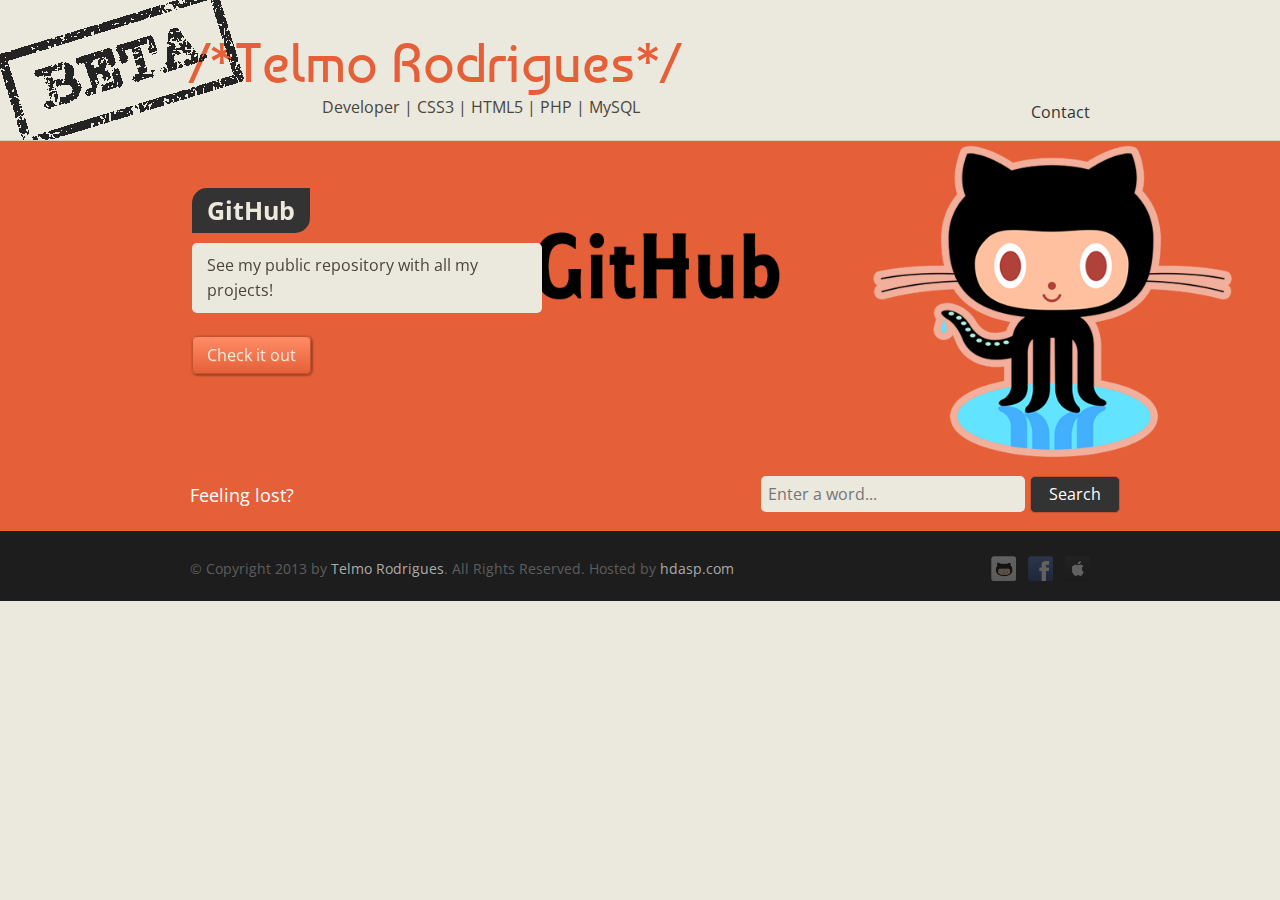
==== index.html @ 9a5e1b11 "Changed the tooptip behavior and style" ====
<!DOCTYPE HTML>
<html>
<!-- WEBSITE CREATED AND CODED BY TELMO RODRIGUES - ANY UNAUTHORIZED USE WILL BE CONSIDERED THEFT OF INTELECTUAL PROPERTY.
PLEASE RESPECT THE WORK OF THE OTHERS 
-->
    <head>
        <meta charset="UTF-8">
        <meta name="viewport" content="width=device-width, initial-scale=1.0">
        <title>Telmo R - Professional Page</title>
        <link rel="stylesheet" href="css/reset.css" type="text/css" media="screen" />
        <link rel="stylesheet" href="css/style.css" type="text/css" media="screen" />

        <link href="lightbox/css/lightbox.css" rel="stylesheet" />
        <link href='http://fonts.googleapis.com/css?family=Open+Sans|Baumans' rel='stylesheet' type='text/css'>
		
        <script src="js/modernizr.js"></script>
        <script src="js/respond.min.js"></script>
      
        <script src="http://code.jquery.com/jquery-1.7.2.min.js"></script>
        <script type="text/javascript">window.jQuery || document.write('<script type="text/javascript" src="js\/1.7.2.jquery.min"><\/script>')</script>
        
        <script src="lightbox/js/lightbox.js"></script>
        <script src="js/prefixfree.min.js"></script>
        <script src="js/jquery.slides.min.js"></script>
		<!--<script src="js/click.js"></script> -->
		<script src="js/slider.js"></script>
	
	</head>

	<body>
        <header>            
            <h1>/*Telmo Rodrigues*/</h1>
            <p>Developer | CSS3 | HTML5 | PHP | MySQL</p>

            <nav>
            	<h2 class="hidden">Our navigation</h2>
                <ul>
                     <div class="wrapper">
    <a href="javascript:void(0)">Contact</a>
    <div class="tooltip"><a href="mailto:telmo.p.rodrigues@gmail.com?subject=I would like to hire you!">Email me</a></div>
  </div>
                </ul>
            </nav>
        </header>
        <a href="changelog.txt"><img id="img" src="img/beta.gif" alt="beta"></a>
        <section class="container">
       	  <h2 class="hidden">Text</h2>
            <article id="slider_content1">
                <h3>GitHub</h3>
                <p>See my public repository with all my projects!<a href="https://github.com/Badspeed" "_parent" class="responsive_button">Check it out!</a></p>
                <a class="button" href="https://github.com/Badspeed">Check it out</a>
            </article>
            <article id="slider_content2">
                <h3>Curriculum Vitae</h3>
                <p>Check my CV<a href="cv/index.html" class="responsive_button">Click Here!</a></p>
                <a class="button" href="/cv/index.html">Click Here!</a>
            </article>
			<article id="slider_content3">
                <h3>Liked my work?</h3>
                <p>Feel free to contact me!<a href="javascript:void(0)" class="responsive_button">Click Here!</a></p>
                <a class="button" href="javascript:void(0)">Click Here!</a>
            </article>
            <div id="slides">
                <img src="img/git.fw.png" alt="github">    	
                <img src="img/cv.fw.png" alt="cv">
				<img src="img/like.fw.png" alt="cv">
            </div>
        </section>
        <section id="spacer">  
        	<h2 class="hidden">search</h2>          
            <p>Feeling lost?</p>
            <div class="search">
                <form action="#">
                    <input type="text" name="sitesearch" placeholder="Enter a word..."/>
                    <input type="submit" name="start_search" class="button" value="Search"/>
                </form>
            </div>            
        </section>
        <footer>
        	<h2 class="hidden">Our footer</h2>
            <section id="copyright">
            	<h3 class="hidden">Copyright notice</h3>
                <div class="wrapper">
                    <div class="social">
                        <a href="javascript:void(0)"><img src="img/git-icon.png" alt="GitHub" width="25"/></a>
						<a href="javascript:void(0)"><img src="img/fb-icon.png" alt="Facebook" width="25"/></a>
						<a href="javascript:void(0)"><img src="img/ios.png" alt="iOS Supported" width="25"/></a>
                    </div>
                    &copy; Copyright 2013 by <a href="javascript:void(0)">Telmo Rodrigues</a>. All Rights Reserved.
					Hosted by <a href="javascript:void(0)">hdasp.com</a>
                </div>
            </section>
		<!--
            <section class="wrapper">
            	<h3 class="hidden">Footer content</h3>
                <article class="column">
                    <h4>Supported by:</h4>
                <li><a href="javascript:void(0)">TEXT FILLER</a></li>
                </article>
                <article class="column midlist">
                    <h4>Hosted by: FlavioPereira</h4>
                    <ul>
                        <li><a href="javascript:void(0)">Fl�vioPereira</a></li>
                    </ul>
                </article>
            </section>
			-->
        </footer>
	</body>
</html>
---- css/style.css ----
.tooltip {
  background: none repeat scroll 0 0 #E56038;
    bottom: 100%;
    box-shadow: 2px 2px 6px rgba(0, 0, 0, 0.28);
    color: #FFFFFF;
    display: block;
    left: -22px;
    margin-bottom: 15px;
    opacity: 0;
    padding: 20px;
    pointer-events: none;
    position: absolute;
    transform: translateY(36px);
    transition: all 0.25s ease-out 0s;
    width: -moz-max-content;		
	cursor: pointer;
}

.wrapper .tooltip:before {
   bottom: -20px;
    content: " ";
    display: block;
    height: 55px;
    left: 0;
    position: absolute;
    width: 121%;
}  

.wrapper .tooltip:after {
border-left: 10px solid rgba(0, 0, 0, 0);
    border-right: 10px solid rgba(0, 0, 0, 0);
    border-top: 10px solid #E56038;
    bottom: -9px;
    content: " ";
    height: 0;
    left: 133px;
    margin-left: -89px;
    position: absolute;
    width: auto;
}
  
.wrapper:hover .tooltip {
  opacity: 1;
  pointer-events: auto;
  -webkit-transform: translateY(0px);
     -moz-transform: translateY(0px);
      -ms-transform: translateY(0px);
       -o-transform: translateY(0px);
          transform: translateY(0px);
}

.lte8 .wrapper .tooltip {
  display: none;
}

.lte8 .wrapper:hover .tooltip {
  display: block;
}



body
{
	border-top:0px solid #e56038;
	background:#ebe8de;
	font-family: 'Open Sans', sans-serif;
	color:#333333;
	-webkit-touch-callout: none;
	-webkit-user-select: none;
	-khtml-user-select: none;
	-moz-user-select: none;
	-ms-user-select: none;
	user-select: none;
}

input
{
	font-family: 'Open Sans', sans-serif;
	font-size:16px;
	padding: 7px;
	outline: 0;
	border:0;
	width:250px;
	background: #EBE8DE;	
	border-radius:5px;
}

input[type=submit]
{
	width:auto;
	padding: 5px 18px;
	line-height:25px;
	text-shadow:none;
	cursor:pointer;
	box-shadow: none;
	background: #333333;	
	color: #fff;
}

p
{
	margin:5px 0;
	line-height:25px;
}

a
{
	text-decoration:none;
	color:inherit;
	transition: color .5s ease;
}

strong
{
	font-weight:bold;
}

figcaption strong
{
	border-bottom: 1px solid #D6D0C1;
	padding-bottom:10px;
	margin: 10px 0;
	display:block;
}

figcaption
{
	line-height: 25px;
	font-size:14px;
	width:200px;
}

hr
{
	background-color: #D6D0C1;
	border:0;
	height:1px;
	margin:20px 0;
}


#img {
	position: absolute;
	float: right;
	top: -11px;
	left: -3px;
	}

header
{
	position:relative;
	width:auto;
	max-width:900px;
	margin: 0 auto 20px auto;
}

header h1
{
	margin:35px 0 0 0;
	font-size:55px;
	color:#e56038;
	font-family: 'Baumans', cursive;
}

header p
{
	font-family: 'Open Sans', sans-serif;
	font-size:16px;
	color: #4A463B;
	margin-left:132px;
}

nav
{
	position:absolute;
	right:0;
	bottom:0;
}

nav ul
{
	list-style:none;
}

nav ul li
{
	float:left;
	padding:3px 15px;
}

nav ul li a
{
	font-family: 'Open Sans', sans-serif;
	text-transform:uppercase;
	transition: all .25s ease;
}

nav ul li a:hover
{
	color:#E56038;
}

#alternative_menu
{
	width: 150px;
	position:absolute;
	top:100px;
	left:50%;
	margin-left: -75px;
	display:none;
}



#boxcontent
{
	width:auto;
	max-width:900px;
	margin:0 auto;
	padding:70px 0 45px 0;
}

#boxcontent article
{
	float:left;
	width:250px;
	margin-right:45px;
	font-size:14px;
}

#boxcontent article h3
{
	font-family: 'Open Sans', sans-serif;
	font-size:20px;
	margin-bottom:10px;
	margin-left:75px;
}

#boxcontent article img
{
	float:left;
}

#boxcontent article p
{
	line-height:25px;
	font-family: 'Open Sans', sans-serif;
	margin-left:75px;
}

#slider_content1, #slider_content2, #slider_content3
{
	line-height: 25px;
	font-family: 'Open Sans', sans-serif;
	width:350px;
	position:absolute;
	top:15%;
	left:15%;
	display:none;
	z-index:11;
}

#slider_content1 h3, #slider_content2 h3, #slider_content3 h3
{
	color:#EBE8DE;
	font-size:25px;
	font-weight:bold;
	margin-bottom:10px;
	background-color:#333333;
	padding:10px 15px;
	border-radius: 15px 0 15px 0;
	display:inline-block;
}

#slider_content1
{
	display:block;
}

#slider_content1 p, #slider_content2 p, #slider_content3 p
{	
	margin:0 0 30px 0;
	color:#4a463b;
	background-color:#EBE8DE;
	padding:10px 15px;
	border-radius: 5px;
}


.button
{
	padding:7px 14px;
	border: 1px solid #c3532e;
	background-image: linear-gradient(bottom, #E56038 0%, #ff8c66 100%);
	background-image: linear-gradient(to bottom, #ff8c66 0%, #E56038 100%);
	background-color: #eb653c;
	color: #EBE8DE;
	text-shadow: 1px 1px 0px #ff8155;
	text-decoration:none;
	border-radius:5px;
	box-shadow: 1px 1px 2px 1px rgba(0, 0, 0, 0.3);
}

.button:hover
{
	background:none #EBE8DE;
	border-color: #EBE8DE;
	text-shadow:none;
	color: #4A463B;
}



#spacer
{
	width:auto;
	height:70px;
	background-color: #e56038;
	position:relative;
	font-family: 'Open Sans', sans-serif;
	color:#fff;
	font-size:18px;
	/*border-top: 1px solid black;*/
}

#spacer p
{
	margin-top:22px;
	width:auto;
	position:absolute;
	left:50%;
	margin-left:-450px;
}

#spacer .search
{
	margin-top:15px;
	width:auto;
	position:absolute;
	right:50%;
	margin-right:-480px;
}



#four_columns, #text_columns
{
	line-height:25px;
	font-family: 'Open Sans', sans-serif;
	clear:both;
	width:auto;
	max-width:900px;
	margin:0 auto;
}

#four_columns h2, #text_columns h3
{
	font-size:20px;
	border-bottom: 1px solid #D6D0C1;
	padding: 20px 0;
	margin-bottom: 20px;
}

#four_columns .img-item
{
	float:left;
	margin-right:25px;
}

#four_columns .img-item a
{
	position:relative;
	display:block;
}

.thumb-screen
{
	display:block;
	position:absolute;
	top:0;
	left:0;
	width:100%;
	height:113px;
	background: #000 url(img/zoom.png) center center no-repeat;
	z-index:99;
	opacity: 0;
	transition: opacity .5s ease;
}

.thumb-screen:hover
{
	opacity:0.5;
}



#text_columns article.column1, #text_columns .column2
{
	margin: 70px 0;
	font-size:14px;
	float:left;
	width:auto;
	max-width: 450px;
}

#text_columns .column2
{
	margin: 120px 0;
}

.row
{
	position:relative;
	margin: 40px 0 0 50px;
	float:right;
	width:350px;
}

.row img
{
	float:left;
}

.row p
{
	margin-left: 100px;
}

.rocket, .clock
{
	top:0;
	left:0;
	position:absolute;
	height: 80px;
}

.rocket:hover
{
	opacity:0;
	transition: opacity 0.4s ease 0.2s;
	animation-name: stylie-transform-keyframes;
	animation-duration: 700ms;
	animation-delay: 0ms;
	animation-fill-mode: forwards;
	animation-timing-function: linear;
	animation-iteration-count: 1;
	transform-origin: 0 0;
}

.clock:hover
{
	animation-name: stylie-transform2-keyframes;
	animation-duration: 100ms;
	animation-delay: 0ms;
	animation-fill-mode: forwards;
	animation-timing-function: linear;
	animation-iteration-count: infinite;
	transform-origin: 0 0;
}



footer
{
	position:relative;
	clear:both;
	width:auto;
	height:70px;
	background:#333333;
}

footer .wrapper
{
	line-height:25px;
	margin: 0 auto;
	padding-top:30px;
	width:auto;
	max-width:900px;
	font-size:14px;
}

footer .wrapper .column
{
	font-family: 'Open Sans', sans-serif;
	color:#ababab;
	float:left;
	width:280px;
	margin-right:20px;
}

footer .wrapper .column.midlist ul li
{
	display:block;
	width:auto;
	padding:0 0 10px 25px;
	margin-bottom:10px;
	border-bottom: 1px solid #444444;
	background:url(img/arrowright2.png) left 6px no-repeat;
}

footer .wrapper .column.midlist ul li a:hover
{
	color:#fff;
}

footer .wrapper .column.rightlist ul li
{
	display:block;
	width:auto;
	margin-bottom:15px;
}

footer .wrapper .column.rightlist ul li a span
{
	margin-left:95px;
	display:block;
}

footer .wrapper .column.rightlist ul li a img
{
	transition: border .25s ease;
	float:left;
	border:3px solid #444444;
}

footer .wrapper .column.rightlist ul li a img:hover
{
	border-color: #5e5e5e;
}

footer .wrapper .column h4
{
	font-size: 16px;
	color: #fff;
	border-bottom: 1px solid #444444;
	padding: 0 0 10px 0;
	margin-bottom: 10px;
}

#copyright
{
	background: #1D1D1D;
	height:70px;
	position:absolute;
	bottom:0;
	left:0;
	width:100%;
}
#copyright .wrapper
{
	font-family: 'Open Sans', sans-serif;
	padding-top:25px;
	color: #5e5e5e;
	font-size:14px;
	position:relative;
}
#copyright .wrapper .social
{
	position:absolute;
	right:0;
	top:25px;
}
#copyright .wrapper .social a
{
	transition: opacity .25s ease;
	opacity: 0.3;
	margin-left: 12px;
	display:block;
	float:left;
}
#copyright .wrapper .social a:hover
{
	opacity: 0.7;
}
#copyright .wrapper a
{
	color: #ABABAB;
}

#copyright .wrapper a:hover
{
	color: #fff;
}

.slidesjs-container
{
	border-top: 1px #d6d0c1 solid;
}
#slides
{
  display: none
}

/* Center the slideshow */
.container
{
	width:auto;
	margin: 0 auto;
	position:relative;
}


.slidesjs-pagination .active
{
  color:red;
}

#slider_content1 p .responsive_button, #slider_content2 p .responsive_button, #slider_content3 p  .responsive_button
{
	display:none;
	color:#000;
}


.clear
{
	clear:both;
}
.hidden
{
	position:absolute;
	clip: rect(1px 1px 1px 1px); /* IE6 & 7 */
  	clip: rect(1px, 1px, 1px, 1px);
}



@media (max-width: 1215px)
{
	#slider_content1, #slider_content2, #slider_content3
	{
		width:auto;
		margin-right:50px;
	}
	#slider_content1 h3, #slider_content2 h3, #slider_content3 h3
	{
		font-size:18px;
	}
	#slider_content1 p, #slider_content2 p, #slider_content3 p
	{
		font-size:14px;
	}
	#slider_content1 p .responsive_button, #slider_content2 p .responsive_button, #slider_content3 p  .responsive_button
	{
		display:inline;
	}
	.container .button
	{
		display:none;
	}
}

@media (max-width: 915px)
{
	#boxcontent article
	{		
		float: none;
		margin: 30px auto 0 auto;
		width: 60%;
	}
	#spacer
	{
		font-size:15px;
	}
	#spacer .search
	{
		margin-top:19px;
		margin-right:-385px;
	}
	#spacer p
	{
		margin-left:-370px;
	}
	input
	{
		padding:4px;
		font-size:14px;
	}
	input[type="submit"]
	{
		padding: 1px 14px;
	}	
	#four_columns
	{
		width: 500px;
	}
	#four_columns .img-item:nth-of-type(3), #four_columns .img-item:nth-of-type(4)
	{
		margin-top: 25px;
	}
	#text_columns article.column1, #text_columns .column2
	{
		float:none;
		max-width: 500px;
		margin: 50px auto 0 auto;
	}
	.column2 .row
	{
		float:none;
		margin:0 0 40px 50px;
	}
	footer .wrapper .column
	{
		font-size: 12px;
		width: 230px;
	}
}

@media (max-width: 765px)
{
	.container
	{
		top: -1500px;
	}
	header
	{
		height:120px;
	}
	
	header nav
	{
		right: auto;
		bottom: auto;
		left: 50%;
		top:100px;
		margin-left: -184px;
	}
	#spacer
	{
		height:100px;
	}
	#spacer p
	{		
		text-align:center;
		position:static;
		margin: 0 auto;
		padding:15px 0 7px 0;
	}
	#spacer .search
	{
		text-align:center;
		position:static;
		margin: 0 auto;
	}
	footer
	{
		padding-bottom:70px;
		height: auto;
	}
	footer .wrapper
	{
		width: 350px;
		margin: 0 auto;
	}
	footer .wrapper .column
	{	
		margin-top:30px;	
		float:none;
		font-size: 14px;
		width: auto;
	}
	footer .wrapper .social
	{
		display:none;
	}
}

@media (max-width: 500px)
{
	#spacer
	{
		height:auto;
		padding-bottom:15px;
	}
	#four_columns
	{
		width:auto;
	}
	#four_columns .img-item
	{
		width: 200px;
		float:none;
		margin: 25px auto 0 auto;
	}
	#four_columns h2
	{
		margin: 0 30px;
	}
	.column2 .row
	{
		margin: 0 0 40px 10px;
		width:auto;
	}
	footer .wrapper
	{
		width:auto;
	}
	footer .wrapper .column
	{
		margin: 0 auto 15px auto;
		max-width:300px;
	}	
	input
	{
		width:auto;
	}
	#alternative_menu
	{
		display:block;
	}
	header nav
	{
		display:none;
	}
	header h1
	{
		font-size:40px;
	}
	header p
	{
		margin-left: 60px;
		font-size:14px;
	}
}
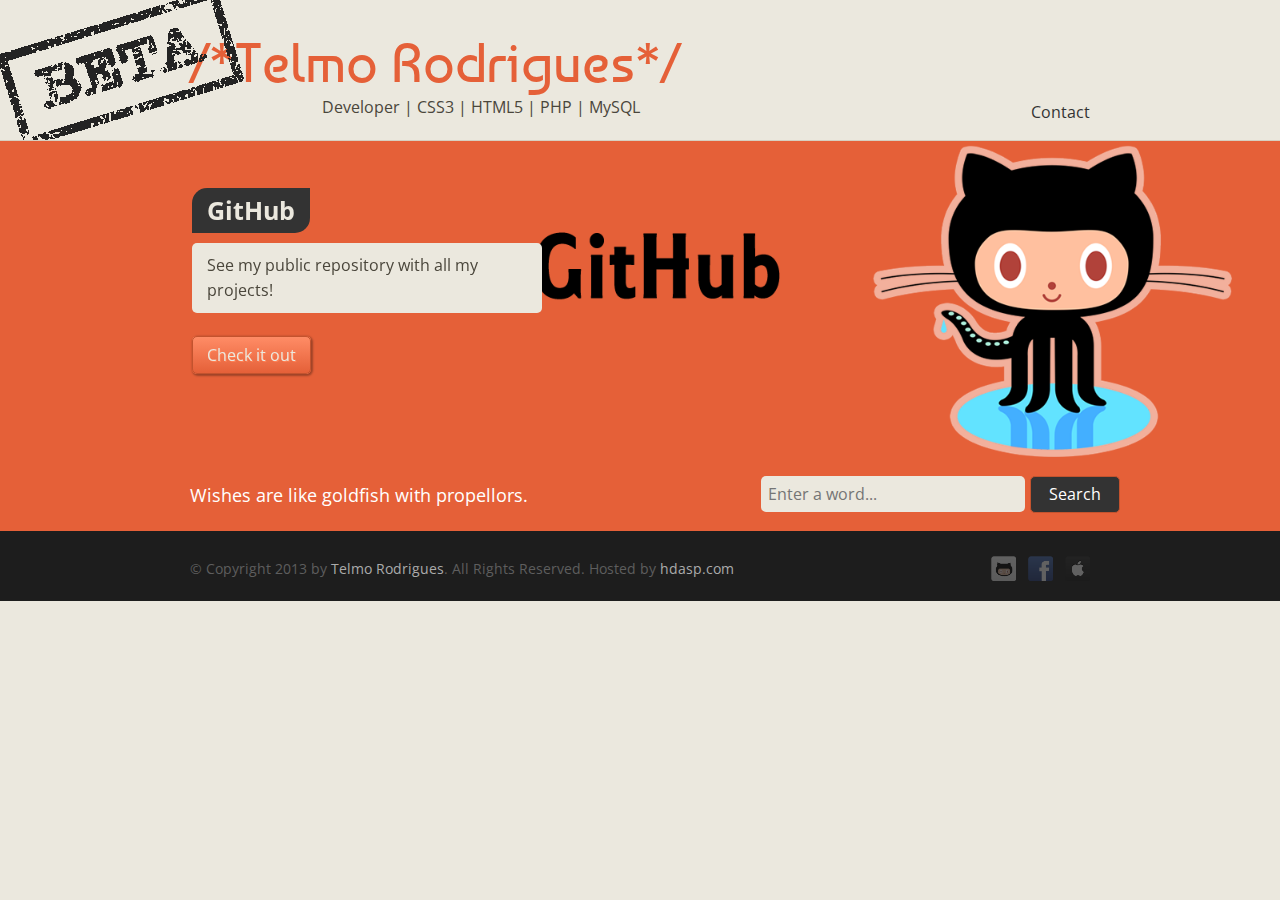
==== commit 6c6c9458: "Random Quote system" ====
--- a/index.html
+++ b/index.html
@@ -6,13 +6,13 @@
     <head>
         <meta charset="UTF-8">
         <meta name="viewport" content="width=device-width, initial-scale=1.0">
-        <title>Telmo R - Professional Page</title>
+        <title>Telmo R | Dev</title>
         <link rel="stylesheet" href="css/reset.css" type="text/css" media="screen" />
         <link rel="stylesheet" href="css/style.css" type="text/css" media="screen" />
-
+		
         <link href="lightbox/css/lightbox.css" rel="stylesheet" />
         <link href='http://fonts.googleapis.com/css?family=Open+Sans|Baumans' rel='stylesheet' type='text/css'>
-		
+		<link href="img/favicon.ico" rel="icon" type="image/x-icon" />
         <script src="js/modernizr.js"></script>
         <script src="js/respond.min.js"></script>
       
@@ -24,12 +24,13 @@
         <script src="js/jquery.slides.min.js"></script>
 		<!--<script src="js/click.js"></script> -->
 		<script src="js/slider.js"></script>
+		<script src="js/random.js"></script>
 	
 	</head>
 
 	<body>
-        <header>            
-            <h1>/*Telmo Rodrigues*/</h1>
+        <header>   	
+            <h1><a href="index.html">/*Telmo Rodrigues*/</a></h1>
             <p>Developer | CSS3 | HTML5 | PHP | MySQL</p>
 
             <nav>
@@ -37,7 +38,8 @@
                 <ul>
                      <div class="wrapper">
     <a href="javascript:void(0)">Contact</a>
-    <div class="tooltip"><a href="mailto:telmo.p.rodrigues@gmail.com?subject=I would like to hire you!">Email me</a></div>
+    <div class="tooltip"><a href="mailto:telmo.p.rodrigues@gmail.com?subject=I would like to hire you!"> &#8594; Email me &#8592;</a><br />
+	Skype: telmo.rodrigues85</div>
   </div>
                 </ul>
             </nav>
@@ -67,14 +69,14 @@
             </div>
         </section>
         <section id="spacer">  
-        	<h2 class="hidden">search</h2>          
-            <p>Feeling lost?</p>
-            <div class="search">
+        	<h2 class="hidden">search</h2>    
+			<p><script>showQuotation()</script></p>
+           <div class="search">
                 <form action="#">
                     <input type="text" name="sitesearch" placeholder="Enter a word..."/>
                     <input type="submit" name="start_search" class="button" value="Search"/>
                 </form>
-            </div>            
+            </div>         
         </section>
         <footer>
         	<h2 class="hidden">Our footer</h2>
@@ -86,7 +88,7 @@
 						<a href="javascript:void(0)"><img src="img/fb-icon.png" alt="Facebook" width="25"/></a>
 						<a href="javascript:void(0)"><img src="img/ios.png" alt="iOS Supported" width="25"/></a>
                     </div>
-                    &copy; Copyright 2013 by <a href="javascript:void(0)">Telmo Rodrigues</a>. All Rights Reserved.
+                    &copy; Copyright 2013 by <a href="mailto:telmo.p.rodrigues@gmail.com">Telmo Rodrigues</a>. All Rights Reserved.
 					Hosted by <a href="javascript:void(0)">hdasp.com</a>
                 </div>
             </section>
--- a/css/style.css
+++ b/css/style.css
@@ -108,6 +108,7 @@
 	text-decoration:none;
 	color:inherit;
 	transition: color .5s ease;
+	
 }
 
 strong
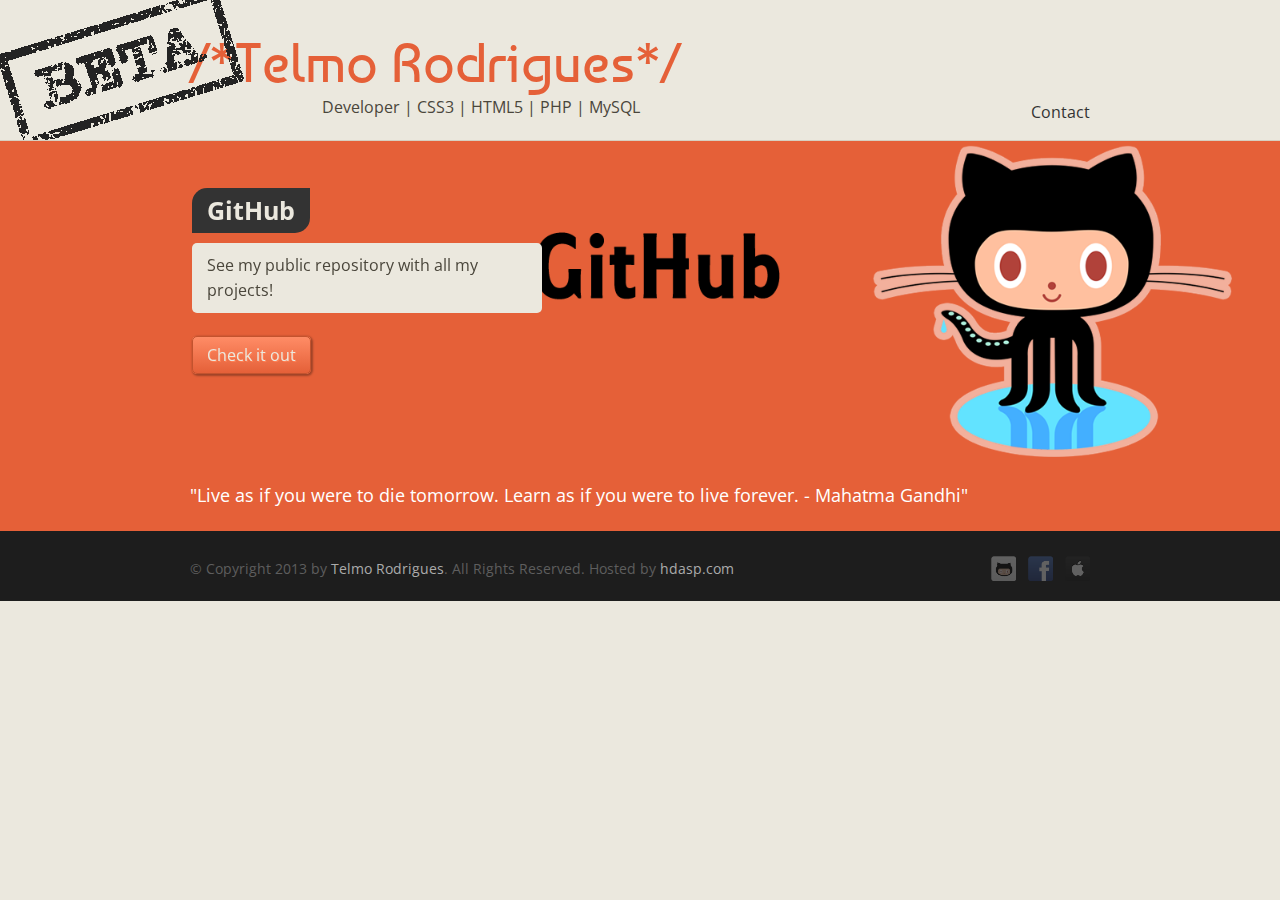
==== commit 825af57a: "Added Quotes" ====
--- a/index.html
+++ b/index.html
@@ -71,12 +71,12 @@
         <section id="spacer">  
         	<h2 class="hidden">search</h2>    
 			<p><script>showQuotation()</script></p>
-           <div class="search">
+          <!-- <div class="search">
                 <form action="#">
                     <input type="text" name="sitesearch" placeholder="Enter a word..."/>
                     <input type="submit" name="start_search" class="button" value="Search"/>
                 </form>
-            </div>         
+            </div> -->        
         </section>
         <footer>
         	<h2 class="hidden">Our footer</h2>
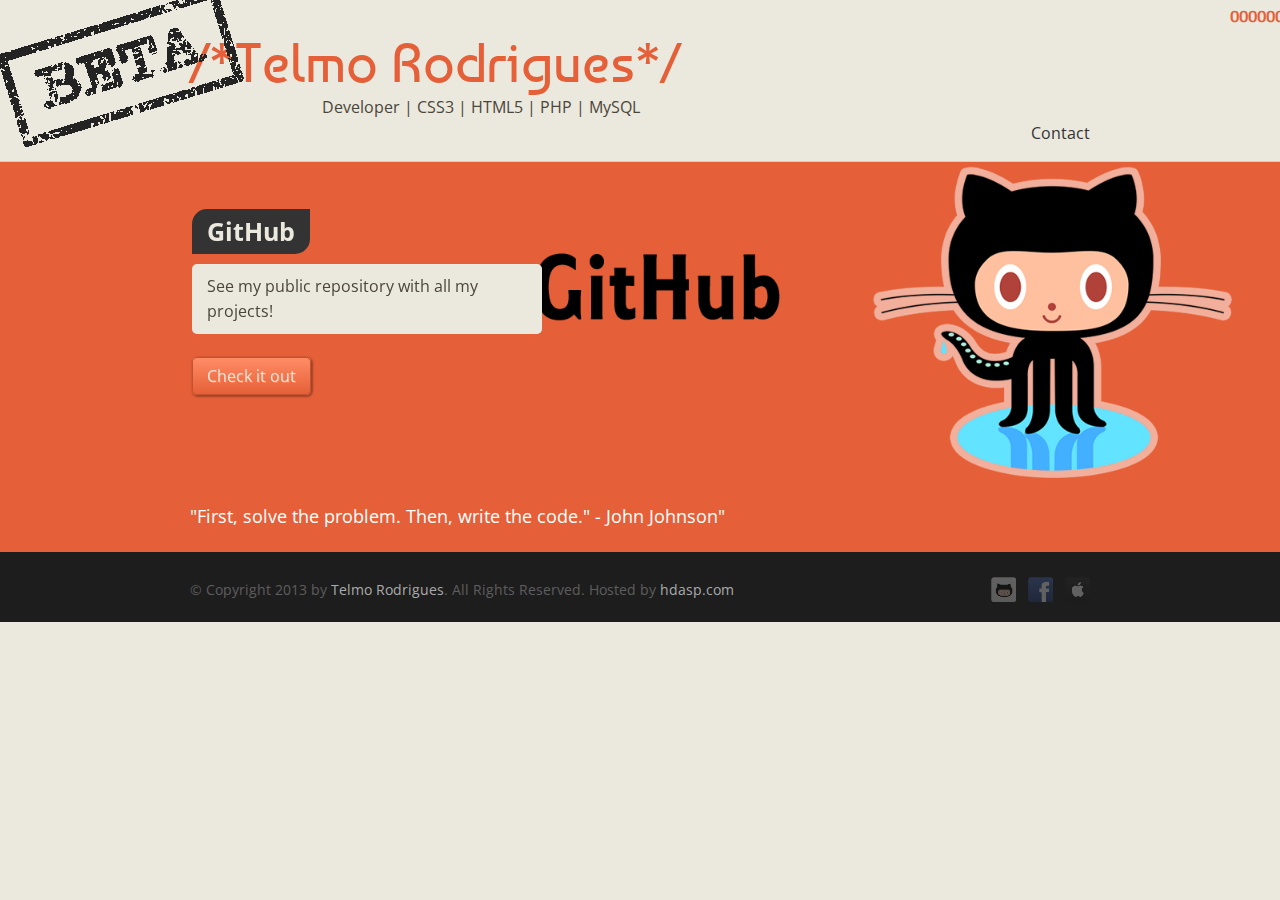
==== commit 63fb2887: "Visit counter" ====
--- a/index.html
+++ b/index.html
@@ -25,6 +25,7 @@
 		<!--<script src="js/click.js"></script> -->
 		<script src="js/slider.js"></script>
 		<script src="js/random.js"></script>
+		<script src="js/hit.js"></script>
 	
 	</head>
 
@@ -32,7 +33,9 @@
         <header>   	
             <h1><a href="index.html">/*Telmo Rodrigues*/</a></h1>
             <p>Developer | CSS3 | HTML5 | PHP | MySQL</p>
-
+			<SCRIPT>
+page_counter(jcount);
+</SCRIPT>
             <nav>
             	<h2 class="hidden">Our navigation</h2>
                 <ul>
--- a/css/style.css
+++ b/css/style.css
@@ -97,6 +97,17 @@
 	color: #fff;
 }
 
+.counter{
+background-color:transparent;
+color:#e56038;
+font-weight:bold;
+font-family: 'Baumans', cursive;
+position: relative;
+left: 1040px;
+position: relative;
+top: -117px;
+}
+
 p
 {
 	margin:5px 0;
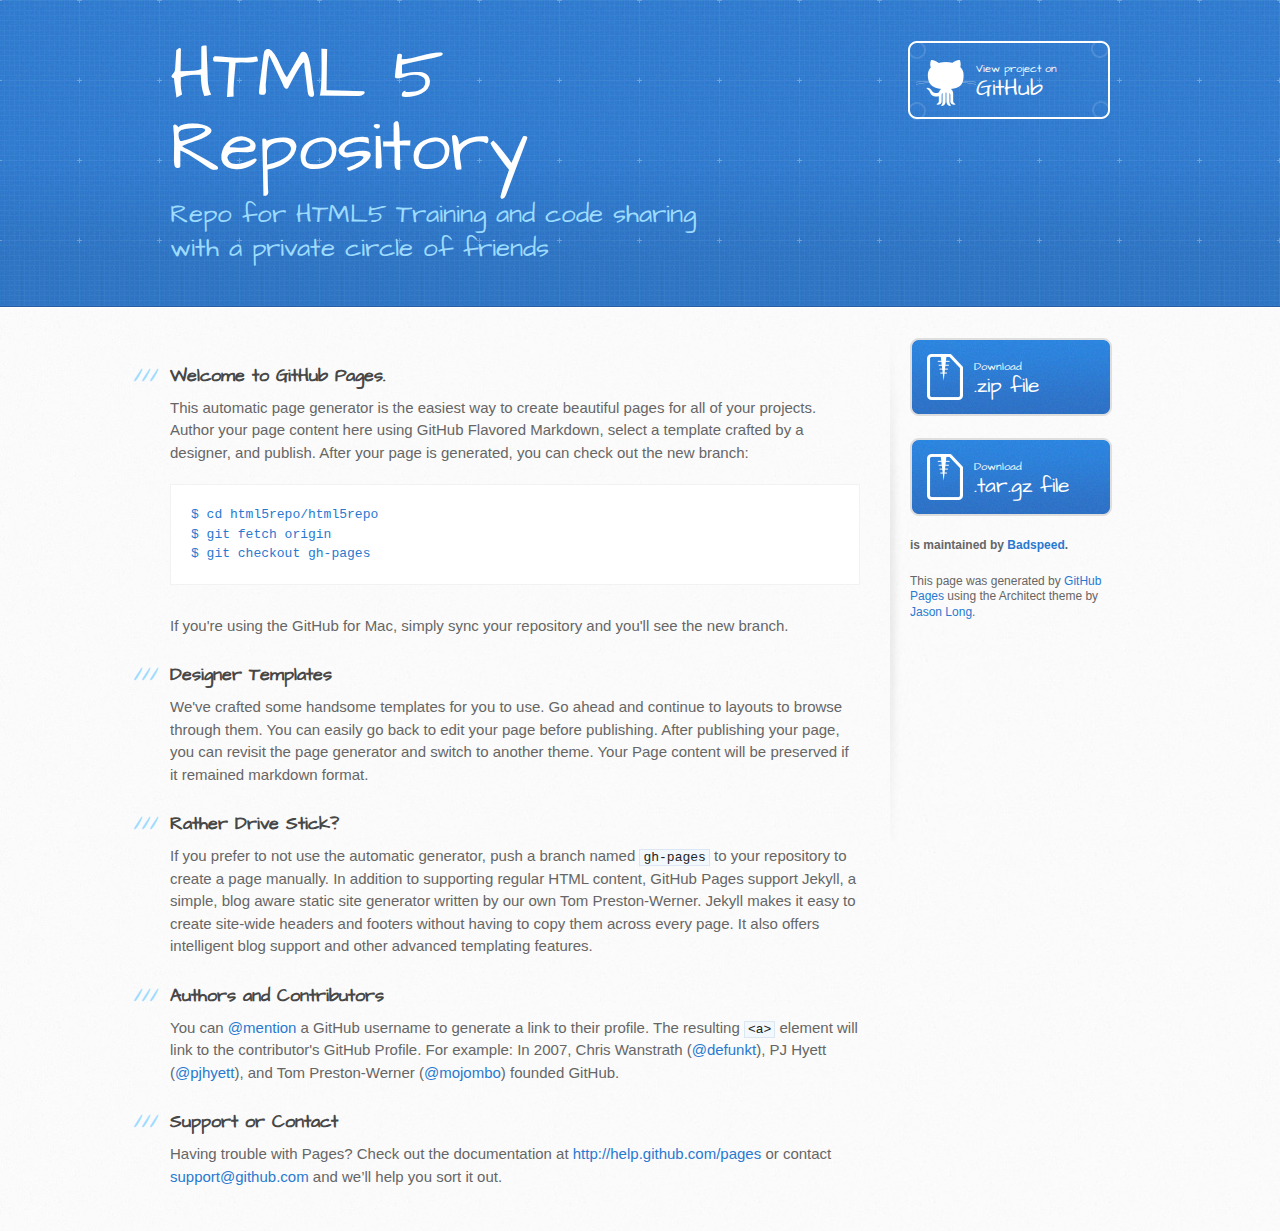
==== commit d83430a7: "Create gh-pages branch via GitHub" ====
--- a/index.html
+++ b/index.html
@@ -1,115 +1,83 @@
-<!DOCTYPE HTML>
+<!DOCTYPE html>
 <html>
-<!-- WEBSITE CREATED AND CODED BY TELMO RODRIGUES - ANY UNAUTHORIZED USE WILL BE CONSIDERED THEFT OF INTELECTUAL PROPERTY.
-PLEASE RESPECT THE WORK OF THE OTHERS 
--->
-    <head>
-        <meta charset="UTF-8">
-        <meta name="viewport" content="width=device-width, initial-scale=1.0">
-        <title>Telmo R | Dev</title>
-        <link rel="stylesheet" href="css/reset.css" type="text/css" media="screen" />
-        <link rel="stylesheet" href="css/style.css" type="text/css" media="screen" />
-		
-        <link href="lightbox/css/lightbox.css" rel="stylesheet" />
-        <link href='http://fonts.googleapis.com/css?family=Open+Sans|Baumans' rel='stylesheet' type='text/css'>
-		<link href="img/favicon.ico" rel="icon" type="image/x-icon" />
-        <script src="js/modernizr.js"></script>
-        <script src="js/respond.min.js"></script>
-      
-        <script src="http://code.jquery.com/jquery-1.7.2.min.js"></script>
-        <script type="text/javascript">window.jQuery || document.write('<script type="text/javascript" src="js\/1.7.2.jquery.min"><\/script>')</script>
-        
-        <script src="lightbox/js/lightbox.js"></script>
-        <script src="js/prefixfree.min.js"></script>
-        <script src="js/jquery.slides.min.js"></script>
-		<!--<script src="js/click.js"></script> -->
-		<script src="js/slider.js"></script>
-		<script src="js/random.js"></script>
-		<script src="js/hit.js"></script>
-	
-	</head>
+  <head>
+    <meta charset='utf-8'>
+    <meta http-equiv="X-UA-Compatible" content="chrome=1">
+    <meta name="viewport" content="width=device-width, initial-scale=1, maximum-scale=1">
+    <link href='https://fonts.googleapis.com/css?family=Architects+Daughter' rel='stylesheet' type='text/css'>
+    <link rel="stylesheet" type="text/css" href="stylesheets/stylesheet.css" media="screen" />
+    <link rel="stylesheet" type="text/css" href="stylesheets/pygment_trac.css" media="screen" />
+    <link rel="stylesheet" type="text/css" href="stylesheets/print.css" media="print" />
 
-	<body>
-        <header>   	
-            <h1><a href="index.html">/*Telmo Rodrigues*/</a></h1>
-            <p>Developer | CSS3 | HTML5 | PHP | MySQL</p>
-			<SCRIPT>
-page_counter(jcount);
-</SCRIPT>
-            <nav>
-            	<h2 class="hidden">Our navigation</h2>
-                <ul>
-                     <div class="wrapper">
-    <a href="javascript:void(0)">Contact</a>
-    <div class="tooltip"><a href="mailto:telmo.p.rodrigues@gmail.com?subject=I would like to hire you!"> &#8594; Email me &#8592;</a><br />
-	Skype: telmo.rodrigues85</div>
-  </div>
-                </ul>
-            </nav>
-        </header>
-        <a href="changelog.txt"><img id="img" src="img/beta.gif" alt="beta"></a>
-        <section class="container">
-       	  <h2 class="hidden">Text</h2>
-            <article id="slider_content1">
-                <h3>GitHub</h3>
-                <p>See my public repository with all my projects!<a href="https://github.com/Badspeed" "_parent" class="responsive_button">Check it out!</a></p>
-                <a class="button" href="https://github.com/Badspeed">Check it out</a>
-            </article>
-            <article id="slider_content2">
-                <h3>Curriculum Vitae</h3>
-                <p>Check my CV<a href="cv/index.html" class="responsive_button">Click Here!</a></p>
-                <a class="button" href="/cv/index.html">Click Here!</a>
-            </article>
-			<article id="slider_content3">
-                <h3>Liked my work?</h3>
-                <p>Feel free to contact me!<a href="javascript:void(0)" class="responsive_button">Click Here!</a></p>
-                <a class="button" href="javascript:void(0)">Click Here!</a>
-            </article>
-            <div id="slides">
-                <img src="img/git.fw.png" alt="github">    	
-                <img src="img/cv.fw.png" alt="cv">
-				<img src="img/like.fw.png" alt="cv">
-            </div>
+    <!--[if lt IE 9]>
+    <script src="//html5shiv.googlecode.com/svn/trunk/html5.js"></script>
+    <![endif]-->
+
+    <title>HTML 5 Repository by Badspeed</title>
+  </head>
+
+  <body>
+    <header>
+      <div class="inner">
+        <h1>HTML 5 Repository</h1>
+        <h2>Repo for HTML5 Training and code sharing with a private circle of friends</h2>
+        <a href="https://github.com/Badspeed/html5repo" class="button"><small>View project on</small>GitHub</a>
+      </div>
+    </header>
+
+    <div id="content-wrapper">
+      <div class="inner clearfix">
+        <section id="main-content">
+          <h3>
+<a name="welcome-to-github-pages" class="anchor" href="#welcome-to-github-pages"><span class="octicon octicon-link"></span></a>Welcome to GitHub Pages.</h3>
+
+<p>This automatic page generator is the easiest way to create beautiful pages for all of your projects. Author your page content here using GitHub Flavored Markdown, select a template crafted by a designer, and publish. After your page is generated, you can check out the new branch:</p>
+
+<pre><code>$ cd html5repo/html5repo
+$ git fetch origin
+$ git checkout gh-pages
+</code></pre>
+
+<p>If you're using the GitHub for Mac, simply sync your repository and you'll see the new branch.</p>
+
+<h3>
+<a name="designer-templates" class="anchor" href="#designer-templates"><span class="octicon octicon-link"></span></a>Designer Templates</h3>
+
+<p>We've crafted some handsome templates for you to use. Go ahead and continue to layouts to browse through them. You can easily go back to edit your page before publishing. After publishing your page, you can revisit the page generator and switch to another theme. Your Page content will be preserved if it remained markdown format.</p>
+
+<h3>
+<a name="rather-drive-stick" class="anchor" href="#rather-drive-stick"><span class="octicon octicon-link"></span></a>Rather Drive Stick?</h3>
+
+<p>If you prefer to not use the automatic generator, push a branch named <code>gh-pages</code> to your repository to create a page manually. In addition to supporting regular HTML content, GitHub Pages support Jekyll, a simple, blog aware static site generator written by our own Tom Preston-Werner. Jekyll makes it easy to create site-wide headers and footers without having to copy them across every page. It also offers intelligent blog support and other advanced templating features.</p>
+
+<h3>
+<a name="authors-and-contributors" class="anchor" href="#authors-and-contributors"><span class="octicon octicon-link"></span></a>Authors and Contributors</h3>
+
+<p>You can <a href="https://github.com/blog/821" class="user-mention">@mention</a> a GitHub username to generate a link to their profile. The resulting <code>&lt;a&gt;</code> element will link to the contributor's GitHub Profile. For example: In 2007, Chris Wanstrath (<a href="https://github.com/defunkt" class="user-mention">@defunkt</a>), PJ Hyett (<a href="https://github.com/pjhyett" class="user-mention">@pjhyett</a>), and Tom Preston-Werner (<a href="https://github.com/mojombo" class="user-mention">@mojombo</a>) founded GitHub.</p>
+
+<h3>
+<a name="support-or-contact" class="anchor" href="#support-or-contact"><span class="octicon octicon-link"></span></a>Support or Contact</h3>
+
+<p>Having trouble with Pages? Check out the documentation at <a href="http://help.github.com/pages">http://help.github.com/pages</a> or contact <a href="mailto:support@github.com">support@github.com</a> and we’ll help you sort it out.</p>
         </section>
-        <section id="spacer">  
-        	<h2 class="hidden">search</h2>    
-			<p><script>showQuotation()</script></p>
-          <!-- <div class="search">
-                <form action="#">
-                    <input type="text" name="sitesearch" placeholder="Enter a word..."/>
-                    <input type="submit" name="start_search" class="button" value="Search"/>
-                </form>
-            </div> -->        
-        </section>
-        <footer>
-        	<h2 class="hidden">Our footer</h2>
-            <section id="copyright">
-            	<h3 class="hidden">Copyright notice</h3>
-                <div class="wrapper">
-                    <div class="social">
-                        <a href="javascript:void(0)"><img src="img/git-icon.png" alt="GitHub" width="25"/></a>
-						<a href="javascript:void(0)"><img src="img/fb-icon.png" alt="Facebook" width="25"/></a>
-						<a href="javascript:void(0)"><img src="img/ios.png" alt="iOS Supported" width="25"/></a>
-                    </div>
-                    &copy; Copyright 2013 by <a href="mailto:telmo.p.rodrigues@gmail.com">Telmo Rodrigues</a>. All Rights Reserved.
-					Hosted by <a href="javascript:void(0)">hdasp.com</a>
-                </div>
-            </section>
-		<!--
-            <section class="wrapper">
-            	<h3 class="hidden">Footer content</h3>
-                <article class="column">
-                    <h4>Supported by:</h4>
-                <li><a href="javascript:void(0)">TEXT FILLER</a></li>
-                </article>
-                <article class="column midlist">
-                    <h4>Hosted by: FlavioPereira</h4>
-                    <ul>
-                        <li><a href="javascript:void(0)">Fl�vioPereira</a></li>
-                    </ul>
-                </article>
-            </section>
-			-->
-        </footer>
-	</body>
-</html>
+
+        <aside id="sidebar">
+          <a href="https://github.com/Badspeed/html5repo/zipball/master" class="button">
+            <small>Download</small>
+            .zip file
+          </a>
+          <a href="https://github.com/Badspeed/html5repo/tarball/master" class="button">
+            <small>Download</small>
+            .tar.gz file
+          </a>
+
+          <p class="repo-owner"><a href="https://github.com/Badspeed/html5repo"></a> is maintained by <a href="https://github.com/Badspeed">Badspeed</a>.</p>
+
+          <p>This page was generated by <a href="https://pages.github.com">GitHub Pages</a> using the Architect theme by <a href="https://twitter.com/jasonlong">Jason Long</a>.</p>
+        </aside>
+      </div>
+    </div>
+
+  
+  </body>
+</html>--- a/stylesheets/stylesheet.css
+++ b/stylesheets/stylesheet.css
@@ -0,0 +1,479 @@
+/* http://meyerweb.com/eric/tools/css/reset/ 
+   v2.0 | 20110126
+   License: none (public domain)
+*/
+html, body, div, span, applet, object, iframe,
+h1, h2, h3, h4, h5, h6, p, blockquote, pre,
+a, abbr, acronym, address, big, cite, code,
+del, dfn, em, img, ins, kbd, q, s, samp,
+small, strike, strong, sub, sup, tt, var,
+b, u, i, center,
+dl, dt, dd, ol, ul, li,
+fieldset, form, label, legend,
+table, caption, tbody, tfoot, thead, tr, th, td,
+article, aside, canvas, details, embed, 
+figure, figcaption, footer, header, hgroup, 
+menu, nav, output, ruby, section, summary,
+time, mark, audio, video {
+	margin: 0;
+	padding: 0;
+	border: 0;
+	font-size: 100%;
+	font: inherit;
+	vertical-align: baseline;
+}
+/* HTML5 display-role reset for older browsers */
+article, aside, details, figcaption, figure, 
+footer, header, hgroup, menu, nav, section {
+	display: block;
+}
+body {
+	line-height: 1;
+}
+ol, ul {
+	list-style: none;
+}
+blockquote, q {
+	quotes: none;
+}
+blockquote:before, blockquote:after,
+q:before, q:after {
+	content: '';
+	content: none;
+}
+table {
+	border-collapse: collapse;
+	border-spacing: 0;
+}
+
+/* LAYOUT STYLES */
+body {
+  font-size: 15px;
+  line-height: 1.5; 
+  background: #fafafa url(../images/body-bg.jpg) 0 0 repeat;
+  font-family: 'Helvetica Neue', Helvetica, Arial, serif;
+  font-weight: 400;
+  color: #666;
+}
+
+a {
+  color: #2879d0;
+}
+a:hover {
+  color: #2268b2;
+}
+
+header {
+  padding-top: 40px;
+  padding-bottom: 40px;
+  font-family: 'Architects Daughter', 'Helvetica Neue', Helvetica, Arial, serif; 
+  background: #2e7bcf url(../images/header-bg.jpg) 0 0 repeat-x;
+  border-bottom: solid 1px #275da1;
+}
+
+header h1 {
+  letter-spacing: -1px;
+  font-size: 72px;
+  color: #fff;
+  line-height: 1;
+  margin-bottom: 0.2em;
+  width: 540px;
+}
+
+header h2 {
+  font-size: 26px;
+  color: #9ddcff;
+  font-weight: normal;
+  line-height: 1.3;
+  width: 540px;
+  letter-spacing: 0;
+}
+
+.inner {
+  position: relative;
+  width: 940px;
+  margin: 0 auto;
+}
+
+#content-wrapper {
+  border-top: solid 1px #fff;
+  padding-top: 30px;
+}
+
+#main-content {
+  width: 690px;
+  float: left;
+}
+
+#main-content img {
+  max-width: 100%;
+}
+
+aside#sidebar {
+  width: 200px;
+  padding-left: 20px;
+  min-height: 504px;
+  float: right;
+  background: transparent url(../images/sidebar-bg.jpg) 0 0 no-repeat;
+  font-size: 12px;
+  line-height: 1.3;
+}
+
+aside#sidebar p.repo-owner,
+aside#sidebar p.repo-owner a {
+  font-weight: bold;
+}
+
+#downloads {
+  margin-bottom: 40px;
+}
+
+a.button {
+  width: 134px;
+  height: 58px;
+  line-height: 1.2;
+  font-size: 23px;
+  color: #fff;
+  padding-left: 68px;
+  padding-top: 22px;
+  font-family: 'Architects Daughter', 'Helvetica Neue', Helvetica, Arial, serif; 
+}
+a.button small {
+  display: block;
+  font-size: 11px;
+}
+header a.button {
+  position: absolute;
+  right: 0;
+  top: 0;
+  background: transparent url(../images/github-button.png) 0 0 no-repeat;
+}
+aside a.button {
+  width: 138px;
+  padding-left: 64px;
+  display: block;
+  background: transparent url(../images/download-button.png) 0 0 no-repeat;
+  margin-bottom: 20px;
+  font-size: 21px;
+}
+
+code, pre {
+  font-family: Monaco, "Bitstream Vera Sans Mono", "Lucida Console", Terminal, monospace;
+  color: #222;
+  margin-bottom: 30px;
+  font-size: 13px;
+}
+
+code {
+  background-color: #f2f8fc;
+  border: solid 1px #dbe7f3;
+  padding: 0 3px;
+}
+
+pre {
+  padding: 20px;
+  background: #fff;
+  text-shadow: none;
+  overflow: auto;
+  border: solid 1px #f2f2f2;
+}
+pre code {
+  color: #2879d0;
+  background-color: #fff;
+  border: none;
+  padding: 0;
+}
+
+ul, ol, dl {
+  margin-bottom: 20px;
+}
+
+
+/* COMMON STYLES */
+
+hr {
+  height: 1px;
+  line-height: 1px;
+  margin-top: 1em;
+  padding-bottom: 1em;
+  border: none;
+  background: transparent url('../images/hr.png') 0 0 no-repeat;
+}
+
+table {
+  width: 100%;
+  border: 1px solid #ebebeb;
+}
+
+th {
+  font-weight: 500;
+}
+
+td {
+  border: 1px solid #ebebeb;
+  text-align: center; 
+  font-weight: 300;
+}
+
+form {
+  background: #f2f2f2;
+  padding: 20px;
+  
+}
+
+
+/* GENERAL ELEMENT TYPE STYLES */
+
+#main-content h1 {
+  font-family: 'Architects Daughter', 'Helvetica Neue', Helvetica, Arial, serif; 
+  font-size: 2.8em;
+  letter-spacing: -1px;
+  color: #474747;
+} 
+
+#main-content h1:before {
+  content: "/";
+  color: #9ddcff;
+  padding-right: 0.3em;
+  margin-left: -0.9em;
+}
+
+#main-content h2 {
+  font-family: 'Architects Daughter', 'Helvetica Neue', Helvetica, Arial, serif; 
+  font-size: 22px;
+  font-weight: bold;
+  margin-bottom: 8px;
+  color: #474747;
+} 
+#main-content h2:before {
+  content: "//";
+  color: #9ddcff;
+  padding-right: 0.3em;
+  margin-left: -1.5em;
+}
+
+#main-content h3 {
+  font-family: 'Architects Daughter', 'Helvetica Neue', Helvetica, Arial, serif; 
+  font-size: 18px;
+  font-weight: bold;
+  margin-top: 24px;
+  margin-bottom: 8px;
+  color: #474747;
+} 
+ 
+#main-content h3:before {
+  content: "///";
+  color: #9ddcff;
+  padding-right: 0.3em;
+  margin-left: -2em;
+}
+
+#main-content h4 {
+  font-family: 'Architects Daughter', 'Helvetica Neue', Helvetica, Arial, serif; 
+  font-size: 15px;
+  font-weight: bold;
+  color: #474747;
+} 
+
+h4:before {
+  content: "////";
+  color: #9ddcff;
+  padding-right: 0.3em;
+  margin-left: -2.8em;
+}
+
+#main-content h5 {
+  font-family: 'Architects Daughter', 'Helvetica Neue', Helvetica, Arial, serif; 
+  font-size: 14px;
+  color: #474747;
+} 
+h5:before {
+  content: "/////";
+  color: #9ddcff;
+  padding-right: 0.3em;
+  margin-left: -3.2em;
+}
+
+#main-content h6 {
+  font-family: 'Architects Daughter', 'Helvetica Neue', Helvetica, Arial, serif; 
+  font-size: .8em;
+  color: #474747;
+} 
+h6:before {
+  content: "//////";
+  color: #9ddcff;
+  padding-right: 0.3em;
+  margin-left: -3.7em;
+}
+
+p {
+  margin-bottom: 20px;
+}
+ 
+a {
+  text-decoration: none;
+}
+
+p a {
+  font-weight: 400;
+}
+
+blockquote {
+  font-size: 1.6em;
+  border-left: 10px solid #e9e9e9;
+  margin-bottom: 20px;
+  padding: 0 0 0 30px;
+}
+
+ul {
+  list-style: disc inside;
+  padding-left: 20px;
+}
+
+ol {
+  list-style: decimal inside;
+  padding-left: 3px;
+}
+
+dl dd {
+  font-style: italic;
+  font-weight: 100;
+}
+
+footer {
+  background: transparent url('../images/hr.png') 0 0 no-repeat;
+  margin-top: 40px;
+  padding-top: 20px;
+  padding-bottom: 30px;
+  font-size: 13px;
+  color: #aaa;
+}
+
+footer a {
+  color: #666;
+}
+footer a:hover {
+  color: #444;
+}
+
+/* MISC */
+.clearfix:after {
+  clear: both;
+  content: '.';
+  display: block;
+  visibility: hidden;
+  height: 0;
+}
+
+.clearfix {display: inline-block;}
+* html .clearfix {height: 1%;}
+.clearfix {display: block;}
+
+/* #Media Queries
+================================================== */
+
+/* Smaller than standard 960 (devices and browsers) */
+@media only screen and (max-width: 959px) {}
+
+/* Tablet Portrait size to standard 960 (devices and browsers) */
+@media only screen and (min-width: 768px) and (max-width: 959px) {
+  .inner {
+    width: 740px;
+  }
+  header h1, header h2 {
+    width: 340px;
+  }
+  header h1 {
+    font-size: 60px;
+  }
+  header h2 {
+    font-size: 30px;
+  }
+  #main-content {
+    width: 490px;
+  }
+  #main-content h1:before,
+  #main-content h2:before,
+  #main-content h3:before,
+  #main-content h4:before,
+  #main-content h5:before,
+  #main-content h6:before {
+    content: none;
+    padding-right: 0;
+    margin-left: 0;
+  }
+}
+
+/* All Mobile Sizes (devices and browser) */
+@media only screen and (max-width: 767px) {
+  .inner {
+    width: 93%;
+  }
+  header {
+    padding: 20px 0;
+  }
+  header .inner {
+    position: relative;
+  }
+  header h1, header h2 {
+    width: 100%;
+  }
+  header h1 {
+    font-size: 48px;
+  }
+  header h2 {
+    font-size: 24px;
+  }
+  header a.button {
+    background-image: none;
+    width: auto;
+    height: auto;
+    display: inline-block;
+    margin-top: 15px;
+    padding: 5px 10px;
+    position: relative;
+    text-align: center;
+    font-size: 13px;
+    line-height: 1;
+    background-color: #9ddcff;
+    color: #2879d0;
+    -moz-border-radius: 5px;
+    -webkit-border-radius: 5px;                     
+    border-radius: 5px;    
+  }
+  header a.button small {
+    font-size: 13px;
+    display: inline;
+  }
+  #main-content,
+  aside#sidebar {
+    float: none;
+    width: 100% ! important;
+  }
+  aside#sidebar {
+    background-image: none;
+    margin-top: 20px;
+    border-top: solid 1px #ddd;
+    padding: 20px 0;
+    min-height: 0;
+  }
+  aside#sidebar a.button {
+    display: none;
+  }
+  #main-content h1:before,
+  #main-content h2:before,
+  #main-content h3:before,
+  #main-content h4:before,
+  #main-content h5:before,
+  #main-content h6:before {
+    content: none;
+    padding-right: 0;
+    margin-left: 0;
+  }
+}
+
+/* Mobile Landscape Size to Tablet Portrait (devices and browsers) */
+@media only screen and (min-width: 480px) and (max-width: 767px) {}
+
+/* Mobile Portrait Size to Mobile Landscape Size (devices and browsers) */
+@media only screen and (max-width: 479px) {}
--- a/stylesheets/pygment_trac.css
+++ b/stylesheets/pygment_trac.css
@@ -0,0 +1,69 @@
+.highlight  { background: #ffffff; }
+.highlight .c { color: #999988; font-style: italic } /* Comment */
+.highlight .err { color: #a61717; background-color: #e3d2d2 } /* Error */
+.highlight .k { font-weight: bold } /* Keyword */
+.highlight .o { font-weight: bold } /* Operator */
+.highlight .cm { color: #999988; font-style: italic } /* Comment.Multiline */
+.highlight .cp { color: #999999; font-weight: bold } /* Comment.Preproc */
+.highlight .c1 { color: #999988; font-style: italic } /* Comment.Single */
+.highlight .cs { color: #999999; font-weight: bold; font-style: italic } /* Comment.Special */
+.highlight .gd { color: #000000; background-color: #ffdddd } /* Generic.Deleted */
+.highlight .gd .x { color: #000000; background-color: #ffaaaa } /* Generic.Deleted.Specific */
+.highlight .ge { font-style: italic } /* Generic.Emph */
+.highlight .gr { color: #aa0000 } /* Generic.Error */
+.highlight .gh { color: #999999 } /* Generic.Heading */
+.highlight .gi { color: #000000; background-color: #ddffdd } /* Generic.Inserted */
+.highlight .gi .x { color: #000000; background-color: #aaffaa } /* Generic.Inserted.Specific */
+.highlight .go { color: #888888 } /* Generic.Output */
+.highlight .gp { color: #555555 } /* Generic.Prompt */
+.highlight .gs { font-weight: bold } /* Generic.Strong */
+.highlight .gu { color: #800080; font-weight: bold; } /* Generic.Subheading */
+.highlight .gt { color: #aa0000 } /* Generic.Traceback */
+.highlight .kc { font-weight: bold } /* Keyword.Constant */
+.highlight .kd { font-weight: bold } /* Keyword.Declaration */
+.highlight .kn { font-weight: bold } /* Keyword.Namespace */
+.highlight .kp { font-weight: bold } /* Keyword.Pseudo */
+.highlight .kr { font-weight: bold } /* Keyword.Reserved */
+.highlight .kt { color: #445588; font-weight: bold } /* Keyword.Type */
+.highlight .m { color: #009999 } /* Literal.Number */
+.highlight .s { color: #d14 } /* Literal.String */
+.highlight .na { color: #008080 } /* Name.Attribute */
+.highlight .nb { color: #0086B3 } /* Name.Builtin */
+.highlight .nc { color: #445588; font-weight: bold } /* Name.Class */
+.highlight .no { color: #008080 } /* Name.Constant */
+.highlight .ni { color: #800080 } /* Name.Entity */
+.highlight .ne { color: #990000; font-weight: bold } /* Name.Exception */
+.highlight .nf { color: #990000; font-weight: bold } /* Name.Function */
+.highlight .nn { color: #555555 } /* Name.Namespace */
+.highlight .nt { color: #000080 } /* Name.Tag */
+.highlight .nv { color: #008080 } /* Name.Variable */
+.highlight .ow { font-weight: bold } /* Operator.Word */
+.highlight .w { color: #bbbbbb } /* Text.Whitespace */
+.highlight .mf { color: #009999 } /* Literal.Number.Float */
+.highlight .mh { color: #009999 } /* Literal.Number.Hex */
+.highlight .mi { color: #009999 } /* Literal.Number.Integer */
+.highlight .mo { color: #009999 } /* Literal.Number.Oct */
+.highlight .sb { color: #d14 } /* Literal.String.Backtick */
+.highlight .sc { color: #d14 } /* Literal.String.Char */
+.highlight .sd { color: #d14 } /* Literal.String.Doc */
+.highlight .s2 { color: #d14 } /* Literal.String.Double */
+.highlight .se { color: #d14 } /* Literal.String.Escape */
+.highlight .sh { color: #d14 } /* Literal.String.Heredoc */
+.highlight .si { color: #d14 } /* Literal.String.Interpol */
+.highlight .sx { color: #d14 } /* Literal.String.Other */
+.highlight .sr { color: #009926 } /* Literal.String.Regex */
+.highlight .s1 { color: #d14 } /* Literal.String.Single */
+.highlight .ss { color: #990073 } /* Literal.String.Symbol */
+.highlight .bp { color: #999999 } /* Name.Builtin.Pseudo */
+.highlight .vc { color: #008080 } /* Name.Variable.Class */
+.highlight .vg { color: #008080 } /* Name.Variable.Global */
+.highlight .vi { color: #008080 } /* Name.Variable.Instance */
+.highlight .il { color: #009999 } /* Literal.Number.Integer.Long */
+
+.type-csharp .highlight .k { color: #0000FF }
+.type-csharp .highlight .kt { color: #0000FF }
+.type-csharp .highlight .nf { color: #000000; font-weight: normal }
+.type-csharp .highlight .nc { color: #2B91AF }
+.type-csharp .highlight .nn { color: #000000 }
+.type-csharp .highlight .s { color: #A31515 }
+.type-csharp .highlight .sc { color: #A31515 }
--- a/stylesheets/print.css
+++ b/stylesheets/print.css
@@ -0,0 +1,226 @@
+html, body, div, span, applet, object, iframe,
+h1, h2, h3, h4, h5, h6, p, blockquote, pre,
+a, abbr, acronym, address, big, cite, code,
+del, dfn, em, img, ins, kbd, q, s, samp,
+small, strike, strong, sub, sup, tt, var,
+b, u, i, center,
+dl, dt, dd, ol, ul, li,
+fieldset, form, label, legend,
+table, caption, tbody, tfoot, thead, tr, th, td,
+article, aside, canvas, details, embed, 
+figure, figcaption, footer, header, hgroup, 
+menu, nav, output, ruby, section, summary,
+time, mark, audio, video {
+  margin: 0;
+  padding: 0;
+  border: 0;
+  font-size: 100%;
+  font: inherit;
+  vertical-align: baseline;
+}
+/* HTML5 display-role reset for older browsers */
+article, aside, details, figcaption, figure, 
+footer, header, hgroup, menu, nav, section {
+  display: block;
+}
+body {
+  line-height: 1;
+}
+ol, ul {
+  list-style: none;
+}
+blockquote, q {
+  quotes: none;
+}
+blockquote:before, blockquote:after,
+q:before, q:after {
+  content: '';
+  content: none;
+}
+table {
+  border-collapse: collapse;
+  border-spacing: 0;
+}
+body {
+  font-size: 13px;
+  line-height: 1.5; 
+  font-family: 'Helvetica Neue', Helvetica, Arial, serif;
+  color: #000;
+}
+
+a {
+  color: #d5000d;
+  font-weight: bold;
+}
+
+header {
+  padding-top: 35px;
+  padding-bottom: 10px;
+}
+
+header h1 {
+  font-weight: bold;
+  letter-spacing: -1px;
+  font-size: 48px;
+  color: #303030;
+  line-height: 1.2;
+}
+
+header h2 {
+  letter-spacing: -1px;
+  font-size: 24px;
+  color: #aaa;
+  font-weight: normal;
+  line-height: 1.3;
+}
+#downloads {
+  display: none;
+}
+#main_content {
+  padding-top: 20px;
+}
+
+code, pre {
+  font-family: Monaco, "Bitstream Vera Sans Mono", "Lucida Console", Terminal;
+  color: #222;
+  margin-bottom: 30px;
+  font-size: 12px;
+}
+
+code {
+  padding: 0 3px;
+}
+
+pre {
+  border: solid 1px #ddd;
+  padding: 20px;
+  overflow: auto;
+}
+pre code {
+  padding: 0;
+}
+
+ul, ol, dl {
+  margin-bottom: 20px;
+}
+
+
+/* COMMON STYLES */
+
+table {
+  width: 100%;
+  border: 1px solid #ebebeb;
+}
+
+th {
+  font-weight: 500;
+}
+
+td {
+  border: 1px solid #ebebeb;
+  text-align: center; 
+  font-weight: 300;
+}
+
+form {
+  background: #f2f2f2;
+  padding: 20px;
+  
+}
+
+
+/* GENERAL ELEMENT TYPE STYLES */
+
+h1 {
+  font-size: 2.8em;
+} 
+
+h2 {
+  font-size: 22px;
+  font-weight: bold;
+  color: #303030;
+  margin-bottom: 8px;
+} 
+
+h3 {
+  color: #d5000d;
+  font-size: 18px;
+  font-weight: bold;
+  margin-bottom: 8px;
+} 
+ 
+h4 {
+  font-size: 16px;
+  color: #303030;
+  font-weight: bold;
+} 
+
+h5 {
+  font-size: 1em;
+  color: #303030;
+} 
+
+h6 {
+  font-size: .8em;
+  color: #303030;
+} 
+
+p {
+  font-weight: 300;
+  margin-bottom: 20px;
+}
+ 
+a {
+  text-decoration: none;
+}
+
+p a {
+  font-weight: 400;
+}
+
+blockquote {
+  font-size: 1.6em;
+  border-left: 10px solid #e9e9e9;
+  margin-bottom: 20px;
+  padding: 0 0 0 30px;
+}
+
+ul li {
+  list-style: disc inside;
+  padding-left: 20px;
+}
+
+ol li {
+  list-style: decimal inside;
+  padding-left: 3px;
+}
+
+dl dd {
+  font-style: italic;
+  font-weight: 100;
+}
+
+footer {
+  margin-top: 40px;
+  padding-top: 20px;
+  padding-bottom: 30px;
+  font-size: 13px;
+  color: #aaa;
+}
+
+footer a {
+  color: #666;
+}
+
+/* MISC */
+.clearfix:after {
+  clear: both;
+  content: '.';
+  display: block;
+  visibility: hidden;
+  height: 0;
+}
+
+.clearfix {display: inline-block;}
+* html .clearfix {height: 1%;}
+.clearfix {display: block;}